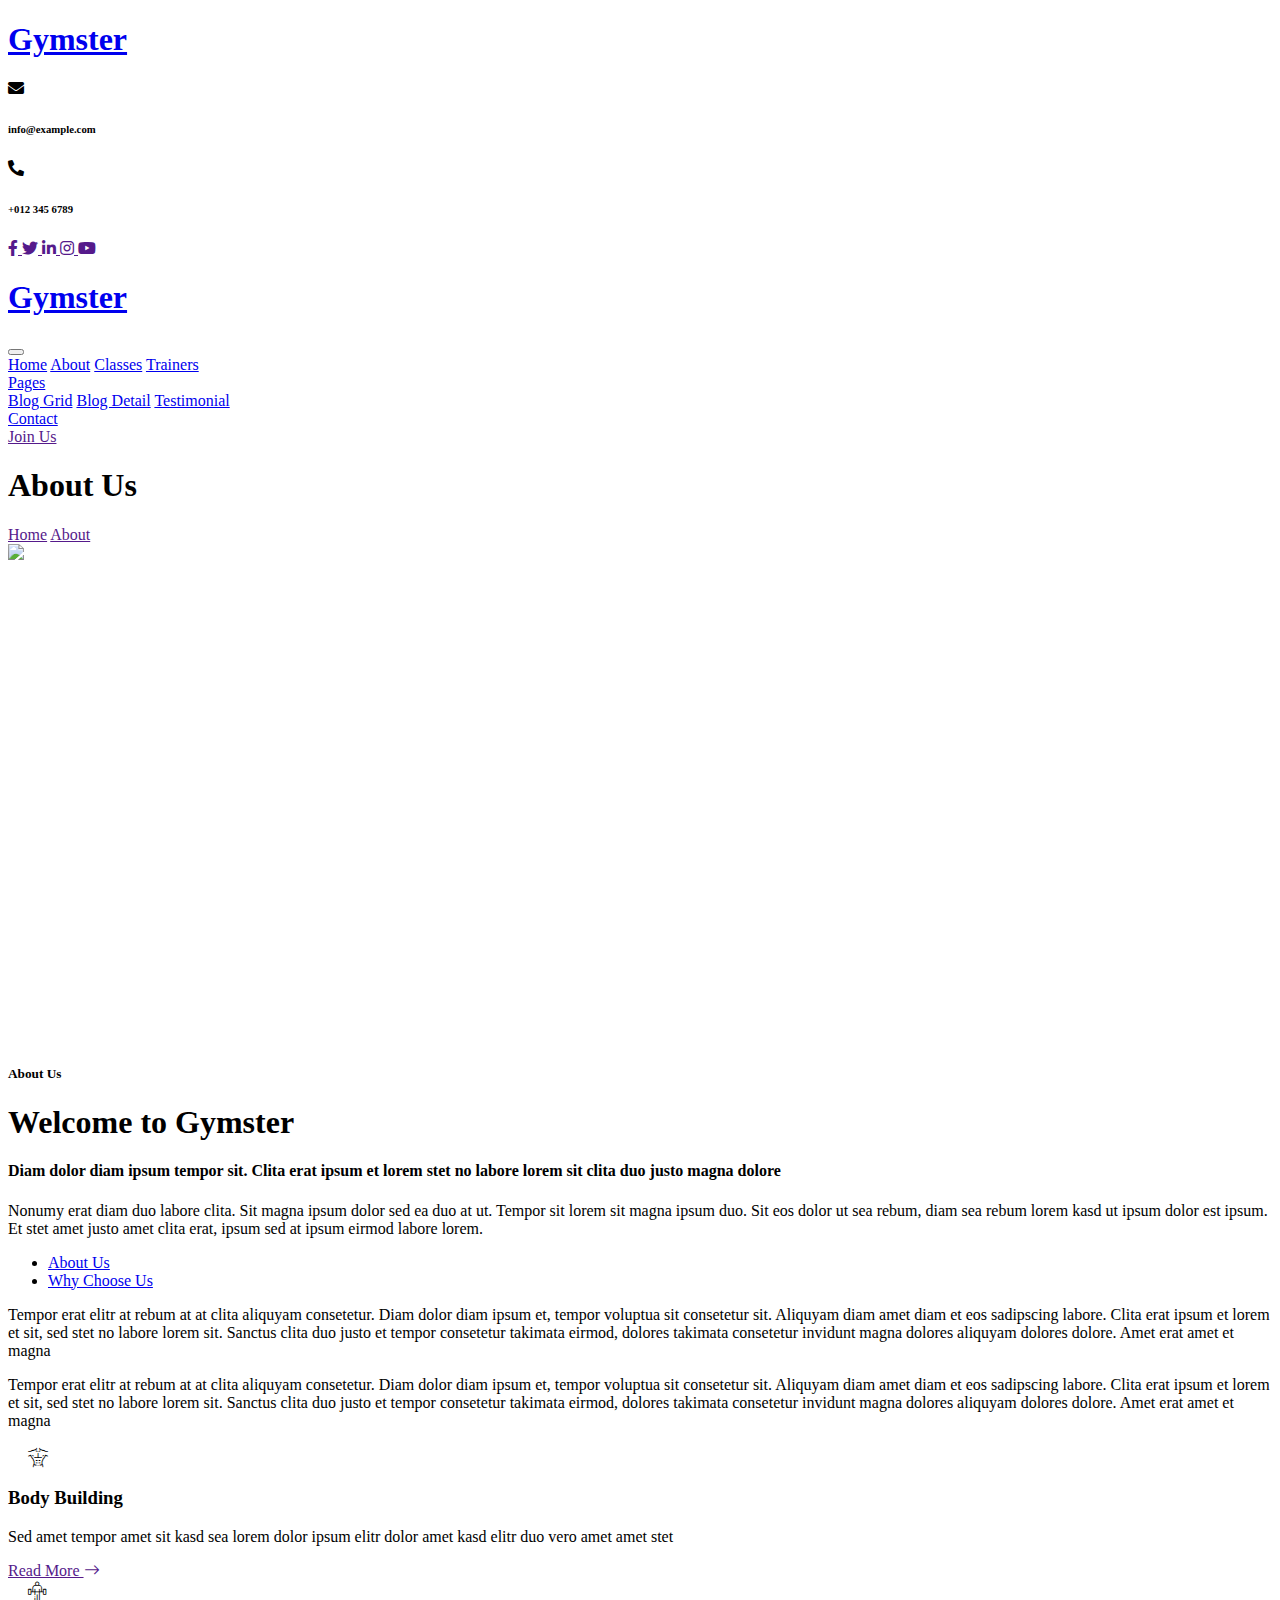
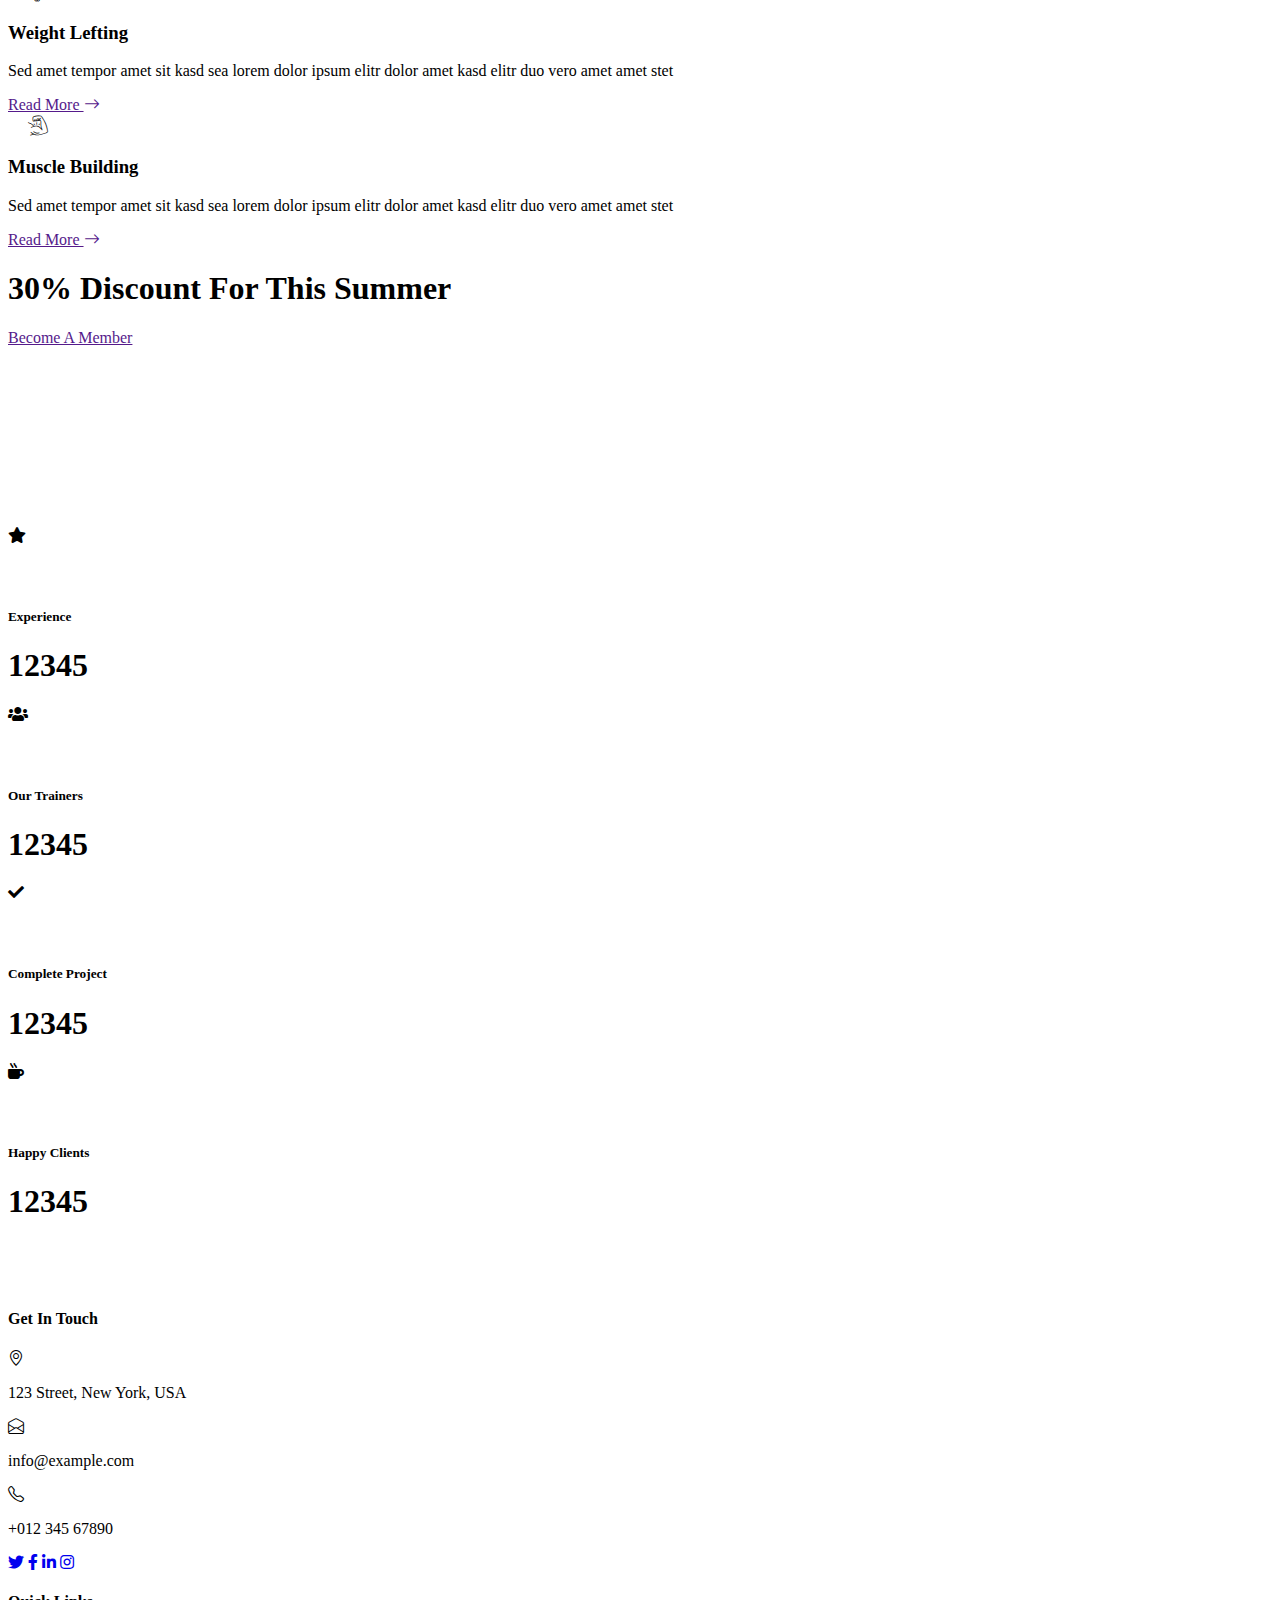
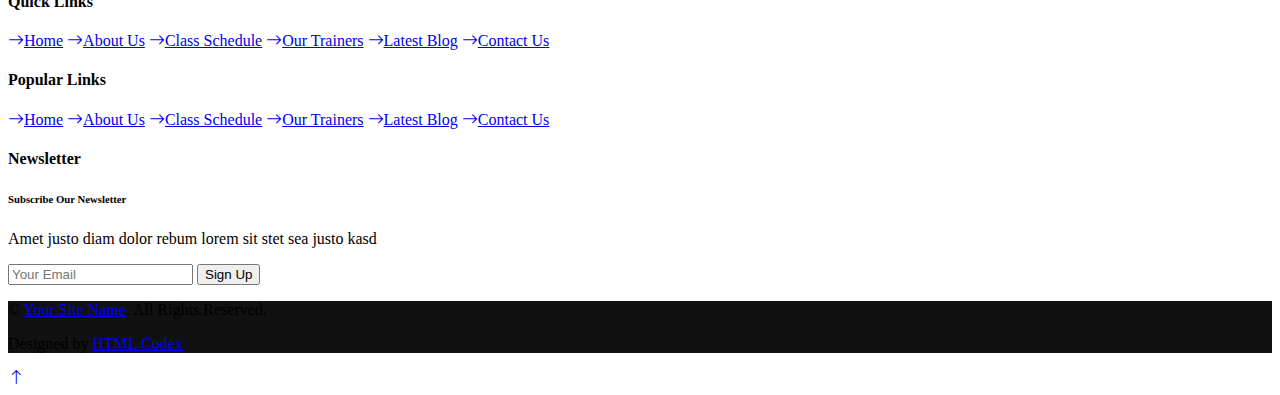
==== about.html @ 0876d4f4 "upload_template" ====
<!DOCTYPE html>
<html lang="en">

<head>
    <meta charset="utf-8">
    <title>GYMSTER - Gym HTML Template</title>
    <meta content="width=device-width, initial-scale=1.0" name="viewport">
    <meta content="Free HTML Templates" name="keywords">
    <meta content="Free HTML Templates" name="description">

    <!-- Favicon -->
    <link href="img/favicon.ico" rel="icon">

    <!-- Google Web Fonts -->
    <link rel="preconnect" href="https://fonts.gstatic.com">
    <link href="https://fonts.googleapis.com/css2?family=Oswald:wght@400;500;600;700&family=Rubik&display=swap" rel="stylesheet"> 

    <!-- Icon Font Stylesheet -->
    <link href="https://cdnjs.cloudflare.com/ajax/libs/font-awesome/5.15.0/css/all.min.css" rel="stylesheet">
    <link href="https://cdn.jsdelivr.net/npm/bootstrap-icons@1.4.1/font/bootstrap-icons.css" rel="stylesheet">
    <link href="lib/flaticon/font/flaticon.css" rel="stylesheet">

    <!-- Libraries Stylesheet -->
    <link href="lib/owlcarousel/assets/owl.carousel.min.css" rel="stylesheet">

    <!-- Customized Bootstrap Stylesheet -->
    <link href="css/bootstrap.min.css" rel="stylesheet">

    <!-- Template Stylesheet -->
    <link href="css/style.css" rel="stylesheet">
</head>

<body>
    <!-- Header Start -->
    <div class="container-fluid bg-dark px-0">
        <div class="row gx-0">
            <div class="col-lg-3 bg-dark d-none d-lg-block">
                <a href="index.html" class="navbar-brand w-100 h-100 m-0 p-0 d-flex align-items-center justify-content-center">
                    <h1 class="m-0 display-4 text-primary text-uppercase">Gymster</h1>
                </a>
            </div>
            <div class="col-lg-9">
                <div class="row gx-0 bg-secondary d-none d-lg-flex">
                    <div class="col-lg-7 px-5 text-start">
                        <div class="h-100 d-inline-flex align-items-center py-2 me-4">
                            <i class="fa fa-envelope text-primary me-2"></i>
                            <h6 class="mb-0">info@example.com</h6>
                        </div>
                        <div class="h-100 d-inline-flex align-items-center py-2">
                            <i class="fa fa-phone-alt text-primary me-2"></i>
                            <h6 class="mb-0">+012 345 6789</h6>
                        </div>
                    </div>
                    <div class="col-lg-5 px-5 text-end">
                        <div class="d-inline-flex align-items-center py-2">
                            <a class="btn btn-light btn-square rounded-circle me-2" href="">
                                <i class="fab fa-facebook-f"></i>
                            </a>
                            <a class="btn btn-light btn-square rounded-circle me-2" href="">
                                <i class="fab fa-twitter"></i>
                            </a>
                            <a class="btn btn-light btn-square rounded-circle me-2" href="">
                                <i class="fab fa-linkedin-in"></i>
                            </a>
                            <a class="btn btn-light btn-square rounded-circle me-2" href="">
                                <i class="fab fa-instagram"></i>
                            </a>
                            <a class="btn btn-light btn-square rounded-circle" href="">
                                <i class="fab fa-youtube"></i>
                            </a>
                        </div>
                    </div>
                </div>
                <nav class="navbar navbar-expand-lg bg-dark navbar-dark p-3 p-lg-0 px-lg-5">
                    <a href="index.html" class="navbar-brand d-block d-lg-none">
                        <h1 class="m-0 display-4 text-primary text-uppercase">Gymster</h1>
                    </a>
                    <button type="button" class="navbar-toggler" data-bs-toggle="collapse" data-bs-target="#navbarCollapse">
                        <span class="navbar-toggler-icon"></span>
                    </button>
                    <div class="collapse navbar-collapse justify-content-between" id="navbarCollapse">
                        <div class="navbar-nav mr-auto py-0">
                            <a href="index.html" class="nav-item nav-link">Home</a>
                            <a href="about.html" class="nav-item nav-link active">About</a>
                            <a href="class.html" class="nav-item nav-link">Classes</a>
                            <a href="team.html" class="nav-item nav-link">Trainers</a>
                            <div class="nav-item dropdown">
                                <a href="#" class="nav-link dropdown-toggle" data-bs-toggle="dropdown">Pages</a>
                                <div class="dropdown-menu rounded-0 m-0">
                                    <a href="blog.html" class="dropdown-item">Blog Grid</a>
                                    <a href="detail.html" class="dropdown-item">Blog Detail</a>
                                    <a href="testimonial.html" class="dropdown-item">Testimonial</a>
                                </div>
                            </div>
                            <a href="contact.html" class="nav-item nav-link">Contact</a>
                        </div>
                        <a href="" class="btn btn-primary py-md-3 px-md-5 d-none d-lg-block">Join Us</a>
                    </div>
                </nav>
            </div>
        </div>
    </div>
    <!-- Header End -->


    <!-- Hero Start -->
    <div class="container-fluid bg-primary p-5 bg-hero mb-5">
        <div class="row py-5">
            <div class="col-12 text-center">
                <h1 class="display-2 text-uppercase text-white mb-md-4">About Us</h1>
                <a href="" class="btn btn-primary py-md-3 px-md-5 me-3">Home</a>
                <a href="" class="btn btn-light py-md-3 px-md-5">About</a>
            </div>
        </div>
    </div>
    <!-- Hero End -->


    <!-- About Start -->
    <div class="container-fluid p-5">
        <div class="row gx-5">
            <div class="col-lg-5 mb-5 mb-lg-0" style="min-height: 500px;">
                <div class="position-relative h-100">
                    <img class="position-absolute w-100 h-100 rounded" src="img/about.jpg" style="object-fit: cover;">
                </div>
            </div>
            <div class="col-lg-7">
                <div class="mb-4">
                    <h5 class="text-primary text-uppercase">About Us</h5>
                    <h1 class="display-3 text-uppercase mb-0">Welcome to Gymster</h1>
                </div>
                <h4 class="text-body mb-4">Diam dolor diam ipsum tempor sit. Clita erat ipsum et lorem stet no labore lorem sit clita duo justo magna dolore</h4>
                <p class="mb-4">Nonumy erat diam duo labore clita. Sit magna ipsum dolor sed ea duo at ut. Tempor sit lorem sit magna ipsum duo. Sit eos dolor ut sea rebum, diam sea rebum lorem kasd ut ipsum dolor est ipsum. Et stet amet justo amet clita erat, ipsum sed at ipsum eirmod labore lorem.</p>
                <div class="rounded bg-dark p-5">
                    <ul class="nav nav-pills justify-content-between mb-3">
                        <li class="nav-item w-50">
                            <a class="nav-link text-uppercase text-center w-100 active" data-bs-toggle="pill" href="#pills-1">About Us</a>
                        </li>
                        <li class="nav-item w-50">
                                <a class="nav-link text-uppercase text-center w-100" data-bs-toggle="pill" href="#pills-2">Why Choose Us</a>
                        </li>
                    </ul>
                    <div class="tab-content">
                        <div class="tab-pane fade show active" id="pills-1">
                            <p class="text-secondary mb-0">Tempor erat elitr at rebum at at clita aliquyam consetetur. Diam dolor diam ipsum et, tempor voluptua sit consetetur sit. Aliquyam diam amet diam et eos sadipscing labore. Clita erat ipsum et lorem et sit, sed stet no labore lorem sit. Sanctus clita duo justo et tempor consetetur takimata eirmod, dolores takimata consetetur invidunt magna dolores aliquyam dolores dolore. Amet erat amet et magna</p>
                        </div>
                        <div class="tab-pane fade" id="pills-2">
                            <p class="text-secondary mb-0">Tempor erat elitr at rebum at at clita aliquyam consetetur. Diam dolor diam ipsum et, tempor voluptua sit consetetur sit. Aliquyam diam amet diam et eos sadipscing labore. Clita erat ipsum et lorem et sit, sed stet no labore lorem sit. Sanctus clita duo justo et tempor consetetur takimata eirmod, dolores takimata consetetur invidunt magna dolores aliquyam dolores dolore. Amet erat amet et magna</p>
                        </div>
                    </div>
                </div>
            </div>
        </div>
    </div>
    <!-- About End -->


    <!-- Programe Start -->
    <div class="container-fluid programe position-relative px-5 mt-5" style="margin-bottom: 180px;">
        <div class="row g-5 gb-5">
            <div class="col-lg-4 col-md-6">
                <div class="bg-light rounded text-center p-5">
                    <i class="flaticon-six-pack display-1 text-primary"></i>
                    <h3 class="text-uppercase my-4">Body Building</h3>
                    <p>Sed amet tempor amet sit kasd sea lorem dolor ipsum elitr dolor amet kasd elitr duo vero amet amet stet</p>
                    <a class="text-uppercase" href="">Read More <i class="bi bi-arrow-right"></i></a>
                </div>
            </div>
            <div class="col-lg-4 col-md-6">
                <div class="bg-light rounded text-center p-5">
                    <i class="flaticon-barbell display-1 text-primary"></i>
                    <h3 class="text-uppercase my-4">Weight Lefting</h3>
                    <p>Sed amet tempor amet sit kasd sea lorem dolor ipsum elitr dolor amet kasd elitr duo vero amet amet stet</p>
                    <a class="text-uppercase" href="">Read More <i class="bi bi-arrow-right"></i></a>
                </div>
            </div>
            <div class="col-lg-4 col-md-6">
                <div class="bg-light rounded text-center p-5">
                    <i class="flaticon-bodybuilding display-1 text-primary"></i>
                    <h3 class="text-uppercase my-4">Muscle Building</h3>
                    <p>Sed amet tempor amet sit kasd sea lorem dolor ipsum elitr dolor amet kasd elitr duo vero amet amet stet</p>
                    <a class="text-uppercase" href="">Read More <i class="bi bi-arrow-right"></i></a>
                </div>
            </div>
            <div class="col-lg-12 col-md-6 text-center">
                <h1 class="text-uppercase text-light mb-4">30% Discount For This Summer</h1>
                <a href="" class="btn btn-primary py-3 px-5">Become A Member</a>
            </div>
        </div>
    </div>
    <!-- Programe Start -->


    <!-- Facts Start -->
    <div class="container-fluid bg-dark facts p-5" style="margin-bottom: 90px;">
        <div class="row gx-5 gy-4 py-5">
            <div class="col-lg-3 col-md-6">
                <div class="d-flex">
                    <div class="bg-primary rounded-circle d-flex align-items-center justify-content-center mb-3" style="width: 60px; height: 60px;">
                        <i class="fa fa-star fs-4 text-white"></i>
                    </div>
                    <div class="ps-4">
                        <h5 class="text-secondary text-uppercase">Experience</h5>
                        <h1 class="display-5 text-white mb-0" data-toggle="counter-up">12345</h1>
                    </div>
                </div>
            </div>
            <div class="col-lg-3 col-md-6">
                <div class="d-flex">
                    <div class="bg-primary rounded-circle d-flex align-items-center justify-content-center mb-3" style="width: 60px; height: 60px;">
                        <i class="fa fa-users fs-4 text-white"></i>
                    </div>
                    <div class="ps-4">
                        <h5 class="text-secondary text-uppercase">Our Trainers</h5>
                        <h1 class="display-5 text-white mb-0" data-toggle="counter-up">12345</h1>
                    </div>
                </div>
            </div>
            <div class="col-lg-3 col-md-6">
                <div class="d-flex">
                    <div class="bg-primary rounded-circle d-flex align-items-center justify-content-center mb-3" style="width: 60px; height: 60px;">
                        <i class="fa fa-check fs-4 text-white"></i>
                    </div>
                    <div class="ps-4">
                        <h5 class="text-secondary text-uppercase">Complete Project</h5>
                        <h1 class="display-5 text-white mb-0" data-toggle="counter-up">12345</h1>
                    </div>
                </div>
            </div>
            <div class="col-lg-3 col-md-6">
                <div class="d-flex">
                    <div class="bg-primary rounded-circle d-flex align-items-center justify-content-center mb-3" style="width: 60px; height: 60px;">
                        <i class="fa fa-mug-hot fs-4 text-white"></i>
                    </div>
                    <div class="ps-4">
                        <h5 class="text-secondary text-uppercase">Happy Clients</h5>
                        <h1 class="display-5 text-white mb-0" data-toggle="counter-up">12345</h1>
                    </div>
                </div>
            </div>
        </div>
    </div>
    <!-- Facts End -->
    

    <!-- Footer Start -->
    <div class="container-fluid bg-dark text-secondary px-5 mt-5">
        <div class="row gx-5">
            <div class="col-lg-8 col-md-6">
                <div class="row gx-5">
                    <div class="col-lg-4 col-md-12 pt-5 mb-5">
                        <h4 class="text-uppercase text-light mb-4">Get In Touch</h4>
                        <div class="d-flex mb-2">
                            <i class="bi bi-geo-alt text-primary me-2"></i>
                            <p class="mb-0">123 Street, New York, USA</p>
                        </div>
                        <div class="d-flex mb-2">
                            <i class="bi bi-envelope-open text-primary me-2"></i>
                            <p class="mb-0">info@example.com</p>
                        </div>
                        <div class="d-flex mb-2">
                            <i class="bi bi-telephone text-primary me-2"></i>
                            <p class="mb-0">+012 345 67890</p>
                        </div>
                        <div class="d-flex mt-4">
                            <a class="btn btn-primary btn-square rounded-circle me-2" href="#"><i class="fab fa-twitter"></i></a>
                            <a class="btn btn-primary btn-square rounded-circle me-2" href="#"><i class="fab fa-facebook-f"></i></a>
                            <a class="btn btn-primary btn-square rounded-circle me-2" href="#"><i class="fab fa-linkedin-in"></i></a>
                            <a class="btn btn-primary btn-square rounded-circle" href="#"><i class="fab fa-instagram"></i></a>
                        </div>
                    </div>
                    <div class="col-lg-4 col-md-12 pt-0 pt-lg-5 mb-5">
                        <h4 class="text-uppercase text-light mb-4">Quick Links</h4>
                        <div class="d-flex flex-column justify-content-start">
                            <a class="text-secondary mb-2" href="#"><i class="bi bi-arrow-right text-primary me-2"></i>Home</a>
                            <a class="text-secondary mb-2" href="#"><i class="bi bi-arrow-right text-primary me-2"></i>About Us</a>
                            <a class="text-secondary mb-2" href="#"><i class="bi bi-arrow-right text-primary me-2"></i>Class Schedule</a>
                            <a class="text-secondary mb-2" href="#"><i class="bi bi-arrow-right text-primary me-2"></i>Our Trainers</a>
                            <a class="text-secondary mb-2" href="#"><i class="bi bi-arrow-right text-primary me-2"></i>Latest Blog</a>
                            <a class="text-secondary" href="#"><i class="bi bi-arrow-right text-primary me-2"></i>Contact Us</a>
                        </div>
                    </div>
                    <div class="col-lg-4 col-md-12 pt-0 pt-lg-5 mb-5">
                        <h4 class="text-uppercase text-light mb-4">Popular Links</h4>
                        <div class="d-flex flex-column justify-content-start">
                            <a class="text-secondary mb-2" href="#"><i class="bi bi-arrow-right text-primary me-2"></i>Home</a>
                            <a class="text-secondary mb-2" href="#"><i class="bi bi-arrow-right text-primary me-2"></i>About Us</a>
                            <a class="text-secondary mb-2" href="#"><i class="bi bi-arrow-right text-primary me-2"></i>Class Schedule</a>
                            <a class="text-secondary mb-2" href="#"><i class="bi bi-arrow-right text-primary me-2"></i>Our Trainers</a>
                            <a class="text-secondary mb-2" href="#"><i class="bi bi-arrow-right text-primary me-2"></i>Latest Blog</a>
                            <a class="text-secondary" href="#"><i class="bi bi-arrow-right text-primary me-2"></i>Contact Us</a>
                        </div>
                    </div>
                </div>
            </div>
            <div class="col-lg-4 col-md-6">
                <div class="d-flex flex-column align-items-center justify-content-center text-center h-100 bg-primary p-5">
                    <h4 class="text-uppercase text-white mb-4">Newsletter</h4>
                    <h6 class="text-uppercase text-white">Subscribe Our Newsletter</h6>
                    <p class="text-light">Amet justo diam dolor rebum lorem sit stet sea justo kasd</p>
                    <form action="">
                        <div class="input-group">
                            <input type="text" class="form-control border-white p-3" placeholder="Your Email">
                            <button class="btn btn-dark">Sign Up</button>
                        </div>
                    </form>
                </div>
            </div>
        </div>
    </div>
    <div class="container-fluid py-4 py-lg-0 px-5" style="background: #111111;">
        <div class="row gx-5">
            <div class="col-lg-8">
                <div class="py-lg-4 text-center">
                    <p class="text-secondary mb-0">&copy; <a class="text-light fw-bold" href="#">Your Site Name</a>. All Rights Reserved.</p>
                </div>
            </div>
            <div class="col-lg-4">
                <div class="py-lg-4 text-center credit">
                    <p class="text-light mb-0">Designed by <a class="text-light fw-bold" href="https://htmlcodex.com">HTML Codex</a></p>
                </div>
            </div>
        </div>
    </div>
    <!-- Footer End -->


    <!-- Back to Top -->
    <a href="#" class="btn btn-dark py-3 fs-4 back-to-top"><i class="bi bi-arrow-up"></i></a>


    <!-- JavaScript Libraries -->
    <script src="https://code.jquery.com/jquery-3.4.1.min.js"></script>
    <script src="https://cdn.jsdelivr.net/npm/bootstrap@5.0.0/dist/js/bootstrap.bundle.min.js"></script>
    <script src="lib/easing/easing.min.js"></script>
    <script src="lib/waypoints/waypoints.min.js"></script>
    <script src="lib/counterup/counterup.min.js"></script>
    <script src="lib/owlcarousel/owl.carousel.min.js"></script>

    <!-- Template Javascript -->
    <script src="js/main.js"></script>
</body>

</html>
---- lib/flaticon/font/flaticon.css ----
/*
  	Flaticon icon font: Flaticon
  	Creation date: 26/10/2020 11:08
  	*/

@font-face {
  font-family: "Flaticon";
  src: url("./Flaticon.eot");
  src: url("./Flaticon.eot?#iefix") format("embedded-opentype"),
       url("./Flaticon.woff2") format("woff2"),
       url("./Flaticon.woff") format("woff"),
       url("./Flaticon.ttf") format("truetype"),
       url("./Flaticon.svg#Flaticon") format("svg");
  font-weight: normal;
  font-style: normal;
}

@media screen and (-webkit-min-device-pixel-ratio:0) {
  @font-face {
    font-family: "Flaticon";
    src: url("./Flaticon.svg#Flaticon") format("svg");
  }
}

[class^="flaticon-"]:before, [class*=" flaticon-"]:before,
[class^="flaticon-"]:after, [class*=" flaticon-"]:after {   
  font-family: Flaticon;
        font-size: 20px;
font-style: normal;
margin-left: 20px;
}

.flaticon-barbell:before { content: "\f100"; }
.flaticon-treadmill:before { content: "\f101"; }
.flaticon-six-pack:before { content: "\f102"; }
.flaticon-bodybuilding:before { content: "\f103"; }
.flaticon-medal:before { content: "\f104"; }
.flaticon-muscular-bodybuilder-with-clock:before { content: "\f105"; }
.flaticon-trends:before { content: "\f106"; }
.flaticon-weightlifting:before { content: "\f107"; }
.flaticon-training:before { content: "\f108"; }
.flaticon-support:before { content: "\f109"; }
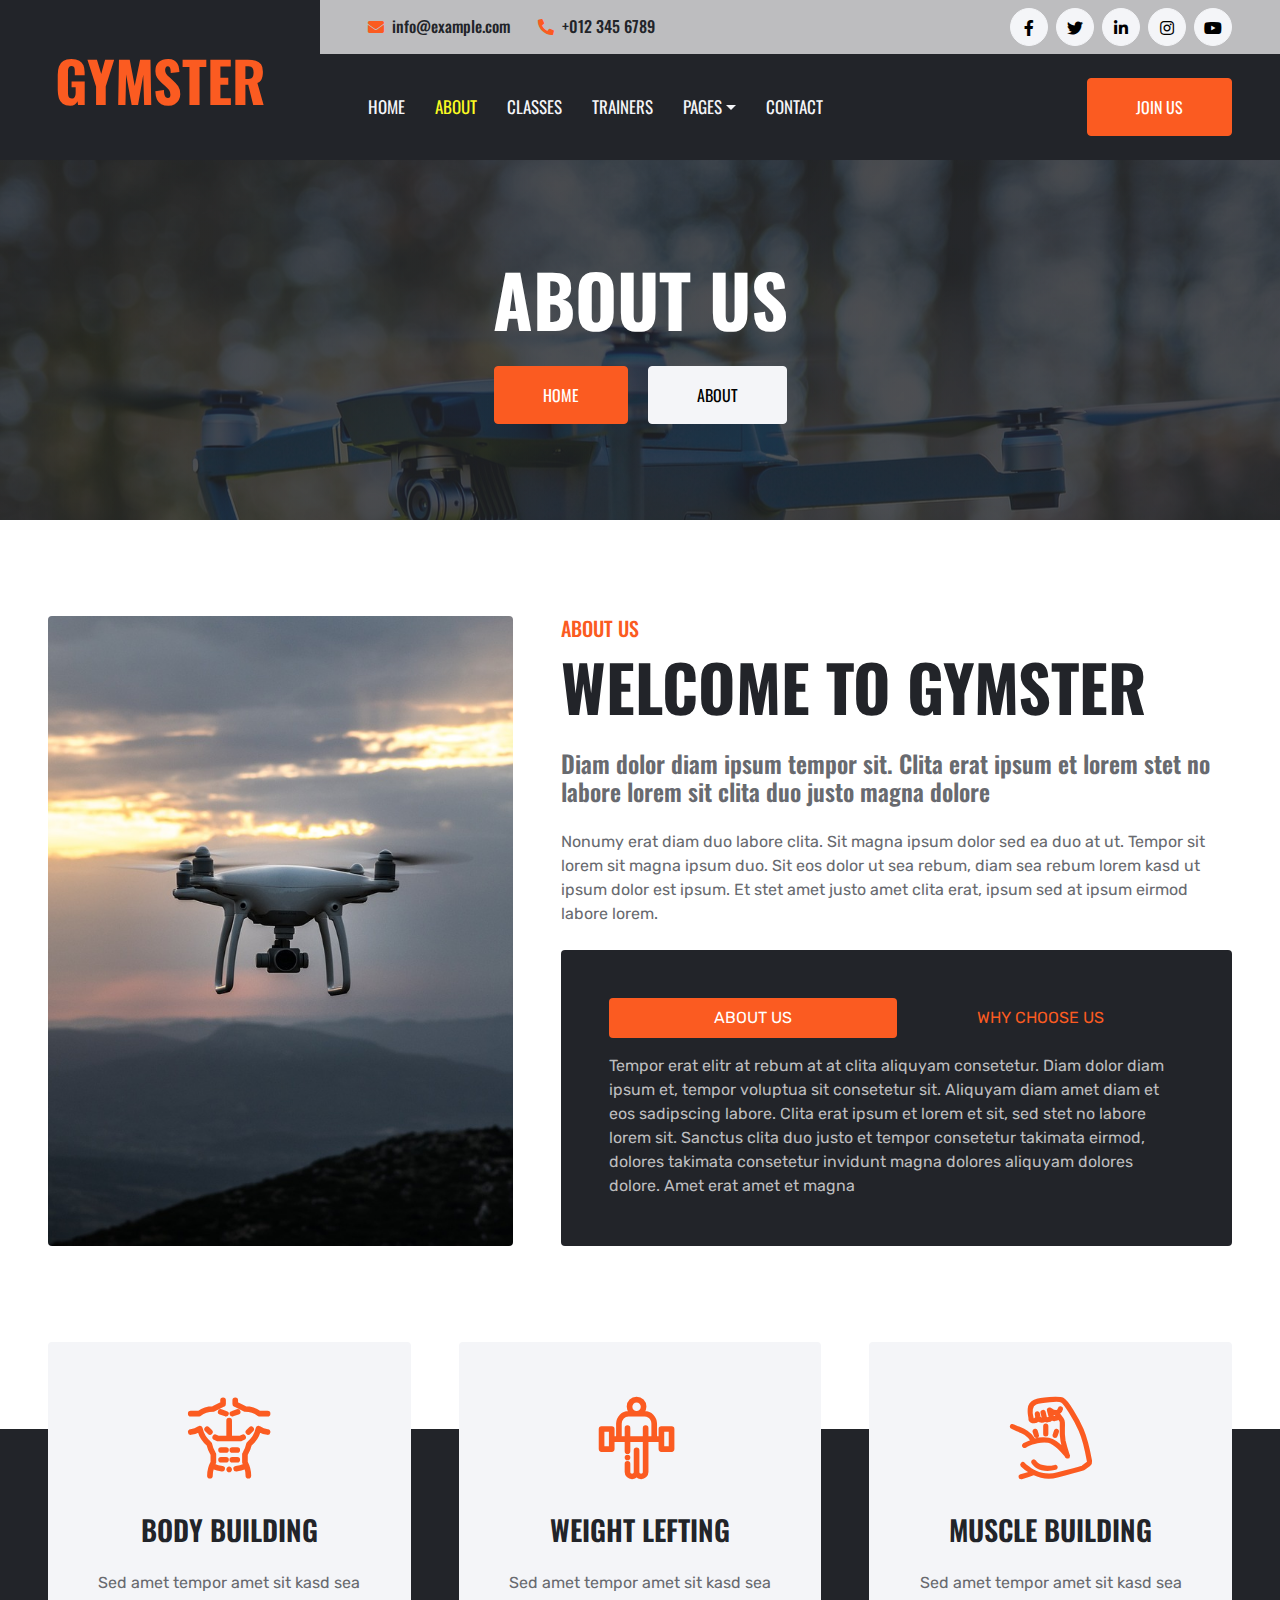
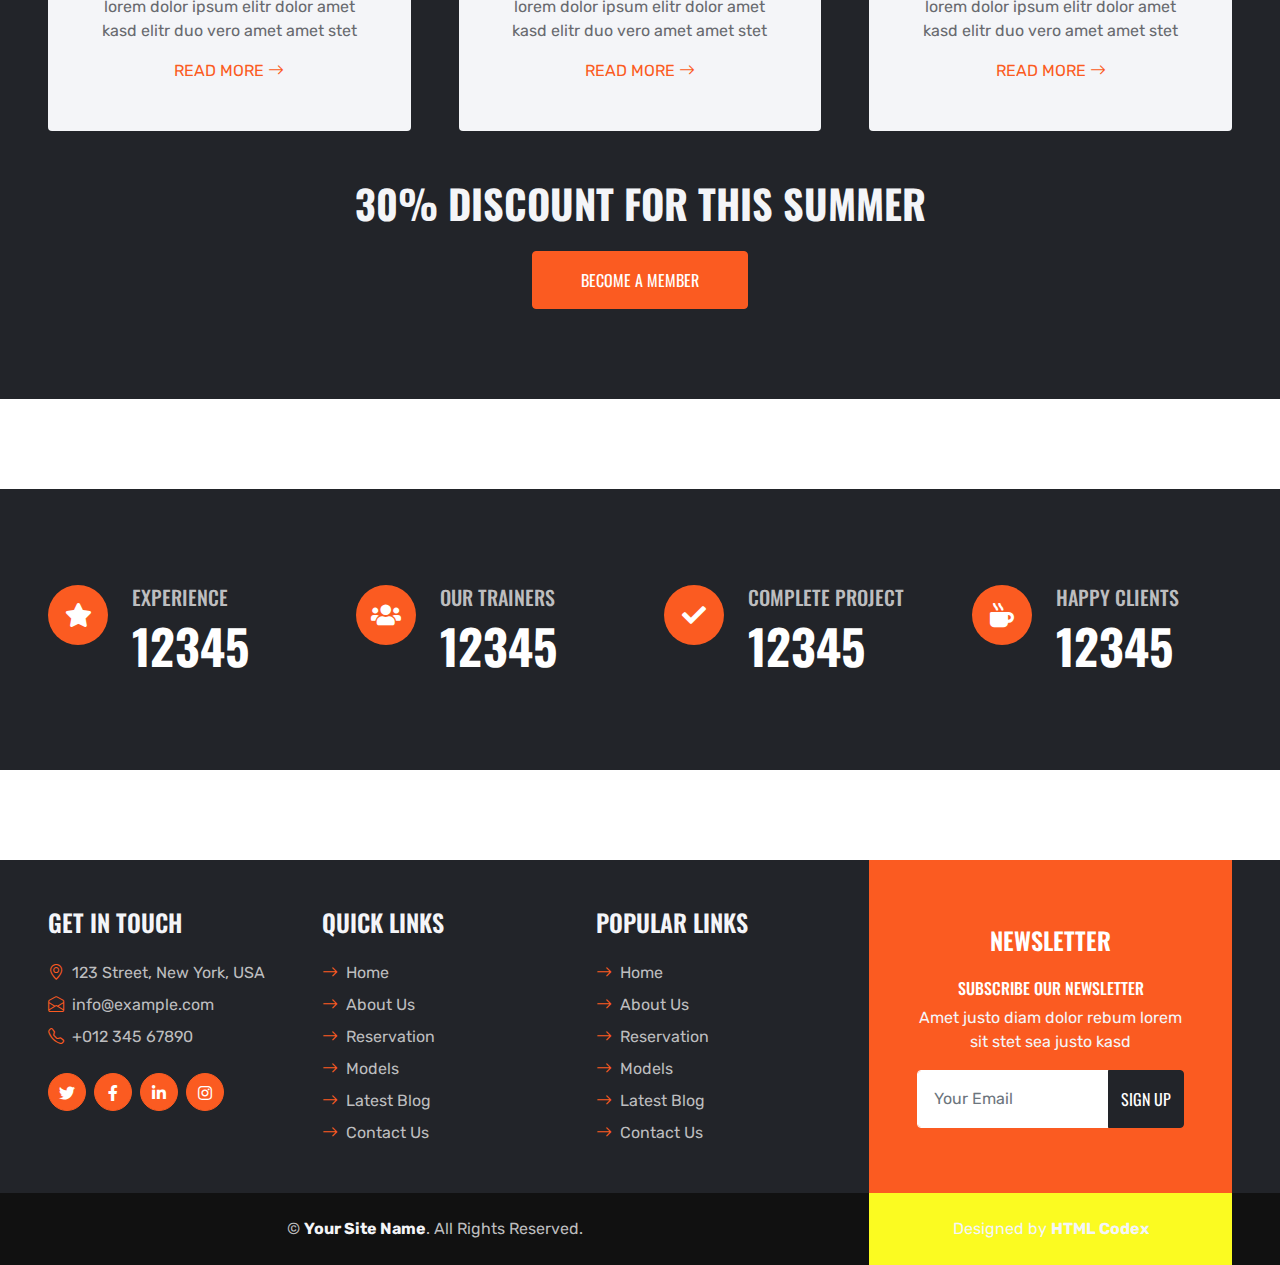
==== commit 55cd8dbb: "Update about.html" ====
--- a/about.html
+++ b/about.html
@@ -272,10 +272,10 @@
                     <div class="col-lg-4 col-md-12 pt-0 pt-lg-5 mb-5">
                         <h4 class="text-uppercase text-light mb-4">Quick Links</h4>
                         <div class="d-flex flex-column justify-content-start">
-                            <a class="text-secondary mb-2" href="#"><i class="bi bi-arrow-right text-primary me-2"></i>Home</a>
-                            <a class="text-secondary mb-2" href="#"><i class="bi bi-arrow-right text-primary me-2"></i>About Us</a>
-                            <a class="text-secondary mb-2" href="#"><i class="bi bi-arrow-right text-primary me-2"></i>Class Schedule</a>
-                            <a class="text-secondary mb-2" href="#"><i class="bi bi-arrow-right text-primary me-2"></i>Our Trainers</a>
+                            <a class="text-secondary mb-2" href="index.html"><i class="bi bi-arrow-right text-primary me-2"></i>Home</a>
+                            <a class="text-secondary mb-2" href="about.html"><i class="bi bi-arrow-right text-primary me-2"></i>About Us</a>
+                            <a class="text-secondary mb-2" href="reservation.html"><i class="bi bi-arrow-right text-primary me-2"></i>Reservation</a>
+                            <a class="text-secondary mb-2" href="models.html"><i class="bi bi-arrow-right text-primary me-2"></i>Models</a>
                             <a class="text-secondary mb-2" href="#"><i class="bi bi-arrow-right text-primary me-2"></i>Latest Blog</a>
                             <a class="text-secondary" href="#"><i class="bi bi-arrow-right text-primary me-2"></i>Contact Us</a>
                         </div>
@@ -283,10 +283,10 @@
                     <div class="col-lg-4 col-md-12 pt-0 pt-lg-5 mb-5">
                         <h4 class="text-uppercase text-light mb-4">Popular Links</h4>
                         <div class="d-flex flex-column justify-content-start">
-                            <a class="text-secondary mb-2" href="#"><i class="bi bi-arrow-right text-primary me-2"></i>Home</a>
-                            <a class="text-secondary mb-2" href="#"><i class="bi bi-arrow-right text-primary me-2"></i>About Us</a>
-                            <a class="text-secondary mb-2" href="#"><i class="bi bi-arrow-right text-primary me-2"></i>Class Schedule</a>
-                            <a class="text-secondary mb-2" href="#"><i class="bi bi-arrow-right text-primary me-2"></i>Our Trainers</a>
+                            <a class="text-secondary mb-2" href="index.html"><i class="bi bi-arrow-right text-primary me-2"></i>Home</a>
+                            <a class="text-secondary mb-2" href="about.html"><i class="bi bi-arrow-right text-primary me-2"></i>About Us</a>
+                            <a class="text-secondary mb-2" href="reservation.html"><i class="bi bi-arrow-right text-primary me-2"></i>Reservation</a>
+                            <a class="text-secondary mb-2" href="models.html"><i class="bi bi-arrow-right text-primary me-2"></i>Models</a>
                             <a class="text-secondary mb-2" href="#"><i class="bi bi-arrow-right text-primary me-2"></i>Latest Blog</a>
                             <a class="text-secondary" href="#"><i class="bi bi-arrow-right text-primary me-2"></i>Contact Us</a>
                         </div>
@@ -341,4 +341,4 @@
     <script src="js/main.js"></script>
 </body>
 
-</html>+</html>
--- a/css/style.css
+++ b/css/style.css
@@ -0,0 +1,221 @@
+/********** Template CSS **********/
+:root {
+    --primary: #fbfb21;
+    --secondary: #BDBDBF;
+    --light: #F4F5F8;
+    --dark: #222429;
+}
+
+[class^="flaticon-"]:before,
+[class*=" flaticon-"]:before,
+[class^="flaticon-"]:after,
+[class*=" flaticon-"]:after {
+    font-size: inherit;
+    margin-left: 0;
+}
+
+h1,
+h2,
+.font-weight-bold {
+    font-weight: 700 !important;
+}
+
+h3,
+h4,
+.font-weight-semi-bold {
+    font-weight: 600 !important;
+}
+
+h5,
+h6,
+.font-weight-medium {
+    font-weight: 500 !important;
+}
+
+.btn {
+    font-family: 'Oswald', sans-serif;
+    text-transform: uppercase;
+    transition: .5s;
+}
+
+.btn-primary {
+    color: #FFFFFF;
+}
+
+.btn-square {
+    width: 38px;
+    height: 38px;
+}
+
+.btn-sm-square {
+    width: 30px;
+    height: 30px;
+}
+
+.btn-lg-square {
+    width: 48px;
+    height: 48px;
+}
+
+.btn-square,
+.btn-sm-square,
+.btn-lg-square {
+    padding-left: 0;
+    padding-right: 0;
+    text-align: center;
+}
+
+.back-to-top {
+    position: fixed;
+    display: none;
+    right: 30px;
+    bottom: 0;
+    border-radius: 0;
+    z-index: 99;
+}
+
+.navbar-dark .navbar-nav .nav-link {
+    font-family: 'Oswald', sans-serif;
+    margin-right: 30px;
+    padding: 40px 0;
+    color: var(--light);
+    font-size: 17px;
+    text-transform: uppercase;
+    outline: none;
+}
+
+.navbar-dark .navbar-nav .nav-link:hover,
+.navbar-dark .navbar-nav .nav-link.active {
+    color: var(--primary);
+}
+
+@media (max-width: 991.98px) {
+    .navbar-dark .navbar-nav .nav-link  {
+        margin-right: 0;
+        padding: 10px 0;
+    }
+}
+
+.carousel-caption {
+    top: 0;
+    left: 0;
+    right: 0;
+    bottom: 0;
+    background: rgba(34, 36, 41, .8);
+    z-index: 1;
+}
+
+@media (max-width: 576px) {
+    .carousel-caption h4 {
+        font-size: 18px;
+        font-weight: 500 !important;
+    }
+
+    .carousel-caption h1 {
+        font-size: 30px;
+        font-weight: 600 !important;
+    }
+}
+
+.carousel-control-prev,
+.carousel-control-next {
+    width: 10%;
+}
+
+.carousel-control-prev-icon,
+.carousel-control-next-icon {
+    width: 3rem;
+    height: 3rem;
+}
+
+.bg-hero {
+    background: linear-gradient(rgba(34, 36, 41, .8), rgba(34, 36, 41, .8)), url(../img/carousel-1.jpg) top center no-repeat;
+    background-size: cover;
+}
+
+.programe::after {
+    position :absolute;
+    content: "";
+    width: 100%;
+    height: calc(100% - 45px);
+    top: 135px;
+    left: 0;
+    background: var(--dark);
+    z-index: -1;
+}
+
+.team-item img {
+    transition: .5s;
+}
+
+.team-item:hover img {
+    transform: scale(1.2);
+}
+
+.team-item .team-overlay {
+    position: absolute;
+    top: 50%;
+    right: 50%;
+    bottom: 50%;
+    left: 50%;
+    display: flex;
+    align-items: center;
+    justify-content: center;
+    background: rgba(34, 36, 41, .9);
+    transition: .5s;
+    opacity: 0;
+}
+
+.team-item:hover .team-overlay {
+    top: 0;
+    right: 0;
+    bottom: 0;
+    left: 0;
+    opacity: 1;
+}
+
+.testimonial-carousel .owl-nav {
+    margin-top: 30px;
+    display: flex;
+    justify-content: start;
+}
+
+.testimonial-carousel .owl-nav .owl-prev,
+.testimonial-carousel .owl-nav .owl-next{
+    position: relative;
+    margin: 0 5px;
+    width: 45px;
+    height: 45px;
+    display: flex;
+    align-items: center;
+    justify-content: center;
+    color: #FFFFFF;
+    background: var(--primary);
+    font-size: 22px;
+    border-radius: 45px;
+    transition: .5s;
+}
+
+.testimonial-carousel .owl-nav .owl-prev:hover,
+.testimonial-carousel .owl-nav .owl-next:hover {
+    color: var(--dark);
+}
+
+.testimonial-carousel .owl-item img {
+    width: 90px;
+    height: 90px;
+}
+
+.blog-item img {
+    transition: .5s;
+}
+
+.blog-item:hover img {
+    transform: scale(1.2);
+}
+
+@media (min-width: 991.98px) {
+    .credit {
+        background: var(--primary);
+    }
+}
